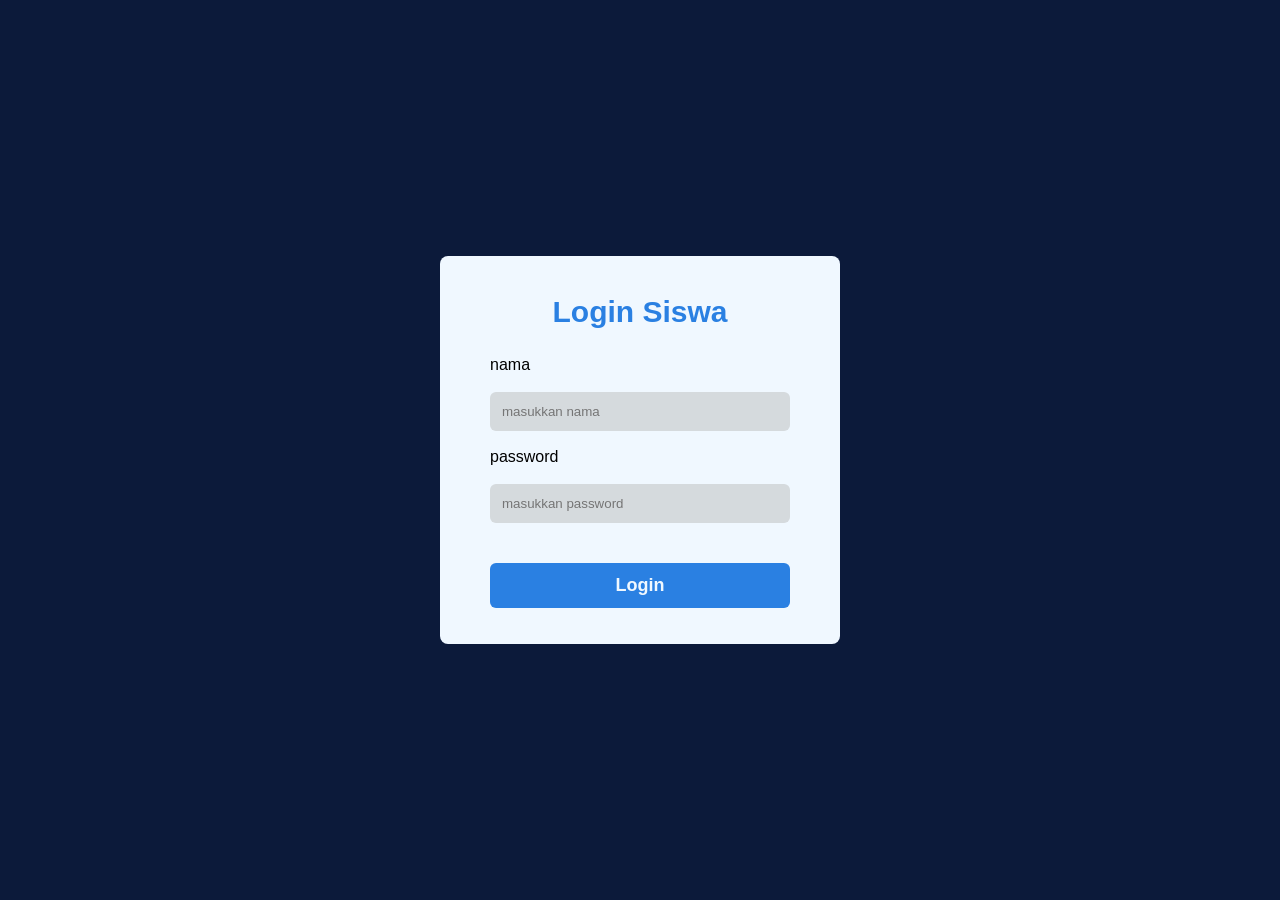
==== index.html @ b40f9845 "Add files via upload" ====
<!DOCTYPE html>
<html lang="en">
<head>
    <meta charset="UTF-8">
    <meta name="viewport" content="width=device-width, initial-scale=1.0">
    <title>Login</title>
    <link rel="stylesheet" href="css/style.css">
</head>
<body>
    
    <div class="login-box">
        <h2>Login Siswa</h2>
        <form>
            <label>nama</label>
            <input type="text" placeholder="masukkan nama">

            <label>password</label>
            <input type="password" placeholder="masukkan password">

            <button type="submit">Login</button>
        </form>
    </div>

</body>
</html>
---- css/style.css ----
* {
  font-family: Helvetica, sans-serif;
  margin: 0;
  padding: 0;
  box-sizing: border-box;
 }

 body {
  background-color: rgb(12, 26, 58);
  line-height: 1.3;
  display: flex;
  justify-content: center;
  align-items: center;
  height: 100vh;
 }

.login-box{
    display: flex;
    justify-content: center;
    align-items: center;
    flex-direction: column;
    gap: 24px;
    background-color: aliceblue;
    width: 400px;
    border-radius: 8px;
    padding: 20px;
}

h2{
    text-align: center;
    color: rgb(42, 128, 226);
    font-size: 30px;
    font-weight: 750;
    margin-top: 1rem;
}

form{
    display: flex;
    flex-direction: column;
    gap: 16px;
}

input{
    width: 300px;
    padding: 12px;
    border: none;
    background-color: rgb(213, 218, 221);
    border-radius: 6px;
}

label{
    font-weight: 540;
}

button{
    width: 100%;
    display: block;
    margin-top: 24px;
    padding: 12px;
    border: none;
    background-color: rgb(42, 128, 226);
    border-radius: 6px;
    color: aliceblue;
    font-size: 18px;
    font-weight: 700;
    cursor: pointer;
    margin-bottom: 1rem;
}
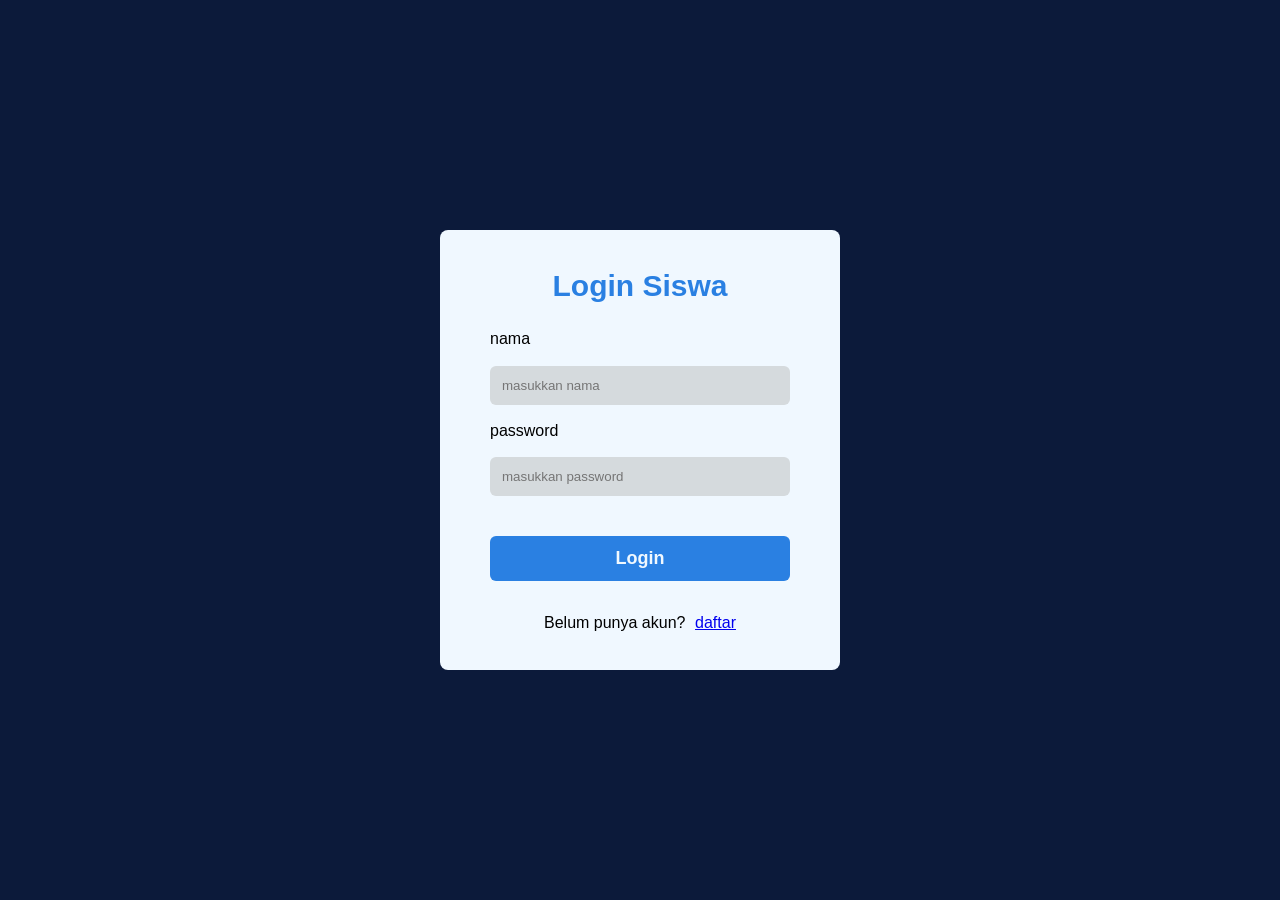
==== commit 23ce2ae1: "add js" ====
--- a/index.html
+++ b/index.html
@@ -8,18 +8,28 @@
 </head>
 <body>
     
-    <div class="login-box">
+    <div  class="login-box">
         <h2>Login Siswa</h2>
-        <form>
+        <form id="formLogin">
             <label>nama</label>
-            <input type="text" placeholder="masukkan nama">
+            <input id="username" type="text" placeholder="masukkan nama">
 
             <label>password</label>
-            <input type="password" placeholder="masukkan password">
+            <input id="password" type="password" placeholder="masukkan password">
 
-            <button type="submit">Login</button>
+            <button id="btnLogin" onclick="canLogin()" type="submit">Login</button>
+
+            <div class="daftar">
+                <P>Belum punya akun?</P>
+                <a href="daftar.html">daftar</a>
+            </div>
+            
+            <p id="pesan"></p>
         </form>
     </div>
 
+
+
+    <script src="js/script.js"></script>
 </body>
 </html>
--- a/css/style.css
+++ b/css/style.css
@@ -65,4 +65,10 @@
     font-weight: 700;
     cursor: pointer;
     margin-bottom: 1rem;
+}
+
+.daftar{
+    display: flex;
+    justify-content: center;
+    gap: 0.6rem;
 }
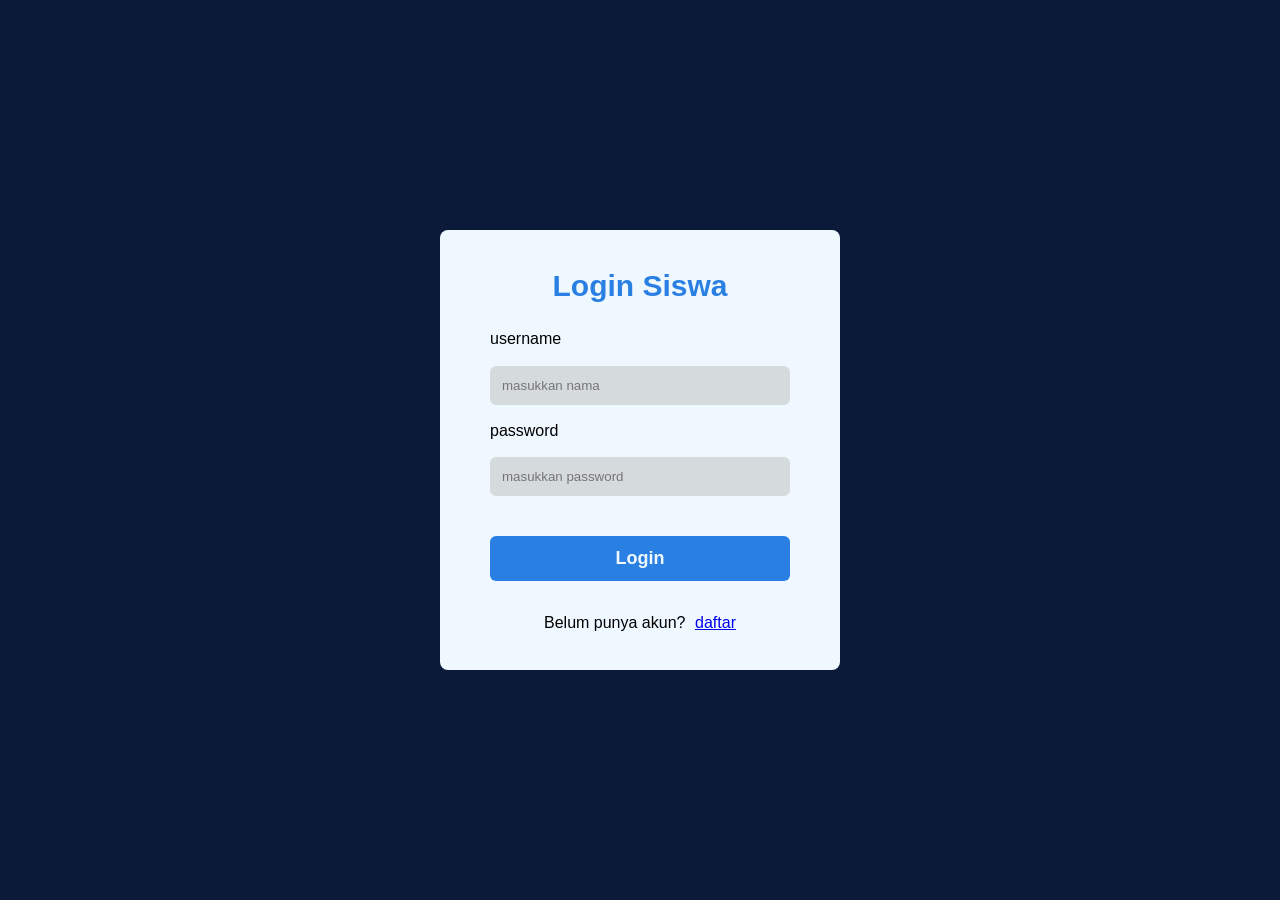
==== commit 78a72368: "update login daftar" ====
--- a/index.html
+++ b/index.html
@@ -11,13 +11,13 @@
     <div  class="login-box">
         <h2>Login Siswa</h2>
         <form id="formLogin">
-            <label>nama</label>
-            <input id="username" type="text" placeholder="masukkan nama">
+            <label>username</label>
+            <input id="loginUsername" type="text" placeholder="masukkan nama">
 
             <label>password</label>
-            <input id="password" type="password" placeholder="masukkan password">
+            <input id="loginPassword" type="password" placeholder="masukkan password">
 
-            <button id="btnLogin" onclick="canLogin()" type="submit">Login</button>
+            <button id="btnLogin" type="submit">Login</button>
 
             <div class="daftar">
                 <P>Belum punya akun?</P>
